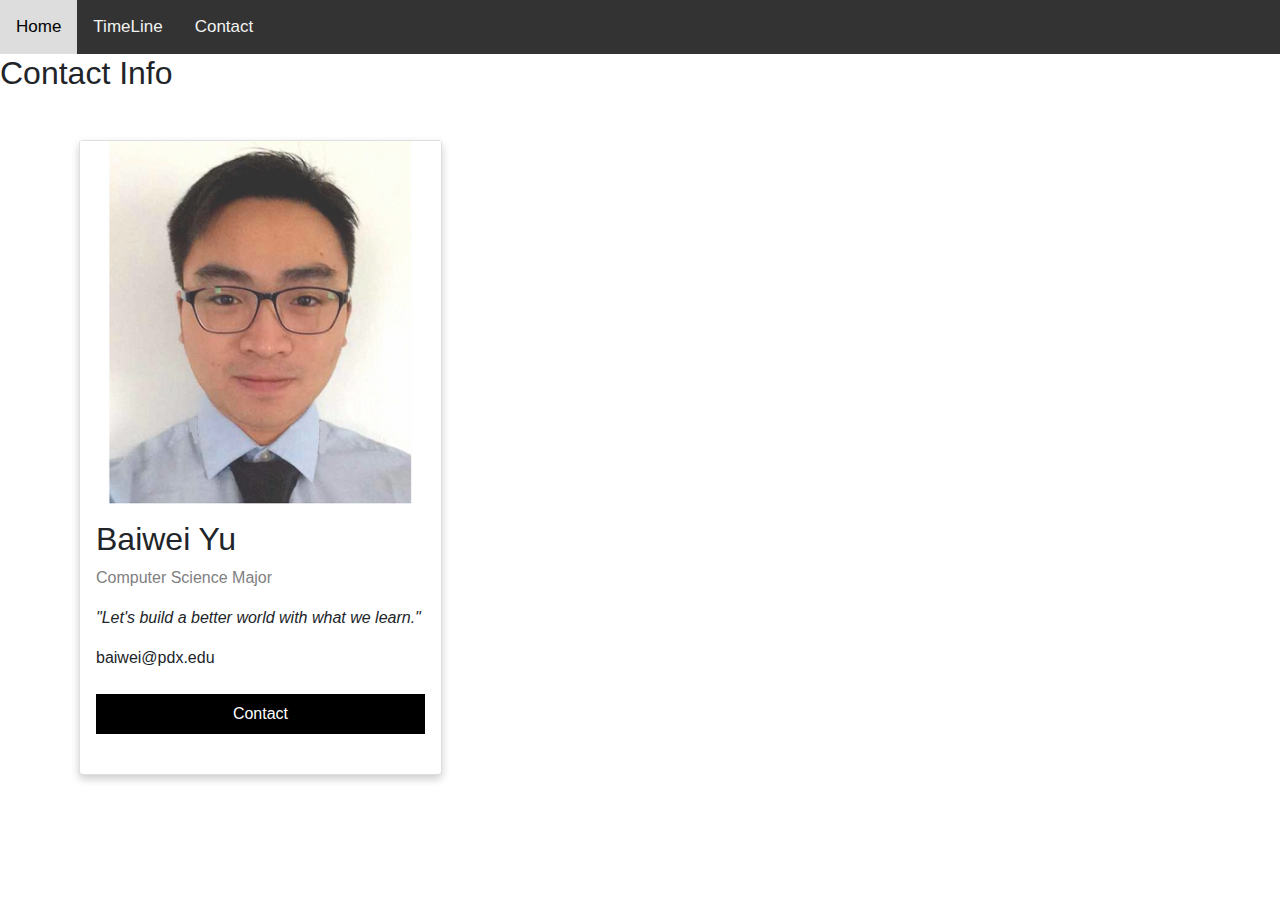
==== contact.html @ b8a7a3ba "try re-push" ====
<!DOCTYPE html>
<html lang="en">
	<head>
		<meta http-equiv="Content-Type" content="text/html; charset=UTF-8" />

		<meta name="viewport" content="width=device-width, initial-scale=1, user-scalable=0" />

		<script type="text/javascript" src="https://cdnjs.cloudflare.com/ajax/libs/jquery/3.3.1/jquery.min.js"></script>

		<link rel="stylesheet" type="text/css" href="https://cdnjs.cloudflare.com/ajax/libs/twitter-bootstrap/4.0.0/css/bootstrap.min.css" />
		<script type="text/javascript" src="https://cdnjs.cloudflare.com/ajax/libs/twitter-bootstrap/4.0.0/js/bootstrap.min.js"></script>
    	<link href="css/index.style.css" rel="stylesheet" type = "text/css">
    	<link href="css/contact.style.css" rel="stylesheet" type = "text/css">
	</head>
	<body>
	    <div class="topnav">
	      <a href="index.html">Home</a>
	      <a href="timeline.html">TimeLine</a>
	      <a href="contact.html">Contact</a>
	    </div

		<main role ="main">
			<h2>Contact Info</h2>
			<!--p>Resize the browser window to see the effect.</p-->
			<br>

	      	<div class="container">
				<div class="row">
				  <div class="column">
				    <div class="card">
				      <img src="images/selfie.jpg" alt="Jane" style="width:100%">
				      <div class="container">
				        <h2>Baiwei Yu</h2>
				        <p class="title">Computer Science Major</p>
				        <p><I>"Let's build a better world with what we learn."</I></p>
				        <p>baiwei@pdx.edu</p>
				        <p><button class="button" onclick="document.getElementById('id01').style.display='block'">Contact</button></p>
				      </div>
				    </div>
				  </div>

				    <!--div class="column">
				      <div class="card">
				        <img src="images/monster.jpg" alt="Jane" style="width:100%">
				        <div class="container">
				          <h2>My friend</h2>
				          <p class="title">CEO & Founder</p>
				          <p>Some text that describes me lorem ipsum ipsum lorem.</p>
				          <p>example@example.com</p>
				          <p><button class="button">Contact</button></p>
				        </div>
				      </div>
				    </div-->
				</div>
			</div>

			<div id="id01" class="modal">
			  <form class="modal-content" action="/action_page.php">
			    <div class="imgcontainer">
			      <span onclick="document.getElementById('id01').style.display='none'" class="close" title="Close Modal">&times;</span>
			      <img src="images/selfie.jpg" alt="Avatar" class="avatar">
			    </div>

			    <div class="container">
			    	<label for="uname"><b>Name</b><span class="asterisk">*</span></label>
			    	<input type="text" name="uname">

			    	<label for="email"><b>Email</b><span class="asterisk">*</span></label>
			    	<input type="text" name="email">

			    	<label for="message"><b>Message</b><span class="asterisk">*</span></label>
			    	<br>
        			<textarea type="text" name="message" rows="3" style = "width:100%"></textarea>
			        
			    	<button type="submit">Send</button>
			    </div>

			    <div class="container" style="background-color:#f1f1f1">
			    	<button type="button" onclick="document.getElementById('id01').style.display='none'" class="cancelbtn">Cancel</button>
			    </div>
			  </form>
			</div>

			<script>
				// Get the modal
				var modal = document.getElementById('id01');

				// When the user clicks anywhere outside of the modal, close it
				window.onclick = function(event) {
				    if (event.target == modal) {
				        modal.style.display = "none";
				    }
				}
			</script>

		</main>	
	</body>
</html>
---- css/index.style.css ----
body {margin:0;}

.topnav {
  overflow: hidden;
  background-color: #333;
}

.topnav a {
  float: left;
  color: #f2f2f2;
  text-align: center;
  padding: 14px 16px;
  text-decoration: none;
  font-size: 17px;
}

.topnav a:hover {
  background-color: #ddd;
  color: black;
}

.topnav-right{
  text-align: right;
}

.main {
	padding:16px;
	margin-top:30px;
	height:1500px;
}

.mySlides {
	display:none;
}

#myBtn {
  display: none;
  position: fixed;
  bottom: 20px;
  right: 30px;
  z-index: 99;
  font-size: 18px;
  border: none;
  outline: none;
  background-color: red;
  color: white;
  cursor: pointer;
  padding: 15px;
  border-radius: 4px;
}

#myBtn:hover {
  background-color: #555;
}

body, html {
    height: 100%;
    margin: 0;
}

.hero-text {
  text-align: center;
  position: absolute;
  top: 32%;
  left: 50%;
  transform: translate(-50%, -50%);
  color: black;
}

.hero-text button {
  border: none;
  outline: 0;
  display: inline-block;
  padding: 10px 25px;
  color: black;
  background-color: #ddd;
  text-align: center;
  cursor: pointer;
}

.hero-text button:hover {
  background-color: #555;
  color: white;
}

.about-one span,.about-bottom-one span{
  background:url(../images/about-sprit.png) no-repeat;
  width:51px;
  height:50px;
  display:block;
  transition:0.5s all;
  -webkit-transition:0.5s all;
  -moz-transition:0.5s all;
  -o-transition:0.5s all;
  -ms-transition:0.5s all;
  margin: 0 auto;
}
.about-one span.one{
  background-position:0px 0px;
}
.about-one span.two{
  background-position:-51px 0px;
}
.about-one span.tre{
  background-position:-102px 0px;
}
.about-one span.one:hover{
  background-position:0px -50px;
}
.about-one span.two:hover{
  background-position:-51px -50px;
}
.about-one span.tre:hover{
  background-position:-102px -50px;
}

.about-one  {
  text-align: center;
}

.about-one h4{
  color:#4c505d;
  font-size:1.5em;
  margin: 20px 0px 16px 0px;
  font-weight:400;
}
.about-one p{
  position: center;
  color:#4c505d;
  font-size:15px;
  font-weight:300;
  width:90%;
  margin:0 auto;
}

.overlay {
  position: absolute;
  top: 0;
  bottom: 0;
  left: 0;
  right: 0;
  height: 100%;
  width: 100%;
  opacity: 0;
  transition: .5s ease;
  background-color: #008CBA;
}

.container:hover .overlay {
  opacity: 1;
}

/* The grid: Four equal columns that floats next to each other */
.column {
    float: left;
    width: 25%;
    padding: 10px;
}

/* Style the images inside the grid */
.column img {
    opacity: 0.8; 
    cursor: pointer; 
}

.column img:hover {
    opacity: 1;
}

/* Clear floats after the columns */
.row:after {
    content: "";
    display: table;
    clear: both;
}


/* Expanding image text */
#imgtext {
    position: absolute;
    bottom: 15px;
    left: 15px;
    color: white;
    font-size: 20px;
}

/* Closable button inside the expanded image */
.closebtn {
    position: absolute;
    top: 1020px;
    right: 145px;
    color: white
    font-size: 150px;
    cursor: pointer;
}
---- css/contact.style.css ----
body {margin:0;}

html {
  box-sizing: border-box;
}

*, *:before, *:after {
  box-sizing: inherit;
}

.column {
  float: left;
  width: 33.3%;
  margin-bottom: 16px;
  padding: 0 8px;
}

@media screen and (max-width: 650px) {
  .column {
    width: 100%;
    display: block;
  }
}

.card {
  box-shadow: 0 4px 8px 0 rgba(0, 0, 0, 0.2);
}

.container {
  padding: 0 16px;
}

.container::after, .row::after {
  content: "";
  clear: both;
  display: table;
}

.title {
  color: grey;
}

.button {
  border: none;
  outline: 0;
  display: inline-block;
  padding: 8px;
  color: white;
  background-color: #000;
  text-align: center;
  cursor: pointer;
  width: 100%;
}

.button:hover {
  background-color: #555;
}

.asterisk {
  color:red;
}

/* Full-width input fields */
input[type=text], input[type=password] {
    width: 100%;
    padding: 12px 20px;
    margin: 8px 0;
    display: inline-block;
    border: 1px solid #ccc;
    box-sizing: border-box;
}

/* Set a style for all buttons */
button {
    background-color: #4CAF50;
    color: white;
    padding: 14px 20px;
    margin: 8px 0;
    border: none;
    cursor: pointer;
    width: 100%;
}

button:hover {
    opacity: 0.8;
}

/* Extra styles for the cancel button */
.cancelbtn {
    width: auto;
    padding: 10px 18px;
    background-color: #f44336;
}

/* Center the image and position the close button */
.imgcontainer {
    text-align: center;
    margin: 24px 0 12px 0;
    position: relative;
}

img.avatar {
    width: 40%;
    border-radius: 50%;
}

.container {
    padding: 16px;
}

span.psw {
    float: right;
    padding-top: 16px;
}

/* The Modal (background) */
.modal {
    display: none; /* Hidden by default */
    position: fixed; /* Stay in place */
    z-index: 1; /* Sit on top */
    left: 0;
    top: 0;
    width: 100%; /* Full width */
    height: 100%; /* Full height */
    overflow: auto; /* Enable scroll if needed */
    background-color: rgb(0,0,0); /* Fallback color */
    background-color: rgba(0,0,0,0.4); /* Black w/ opacity */
    padding-top: 60px;
}

/* Modal Content/Box */
.modal-content {
    background-color: #fefefe;
    margin: 5% auto 15% auto; /* 5% from the top, 15% from the bottom and centered */
    border: 1px solid #888;
    width: 80%; /* Could be more or less, depending on screen size */
}

/* The Close Button (x) */
.close {
    position: absolute;
    right: 25px;
    top: 0;
    color: #000;
    font-size: 35px;
    font-weight: bold;
}

.close:hover,
.close:focus {
    color: red;
    cursor: pointer;
}

/* Change styles for span and cancel button on extra small screens */
@media screen and (max-width: 300px) {
    span.psw {
       display: block;
       float: none;
    }
    .cancelbtn {
       width: 100%;
    }
}
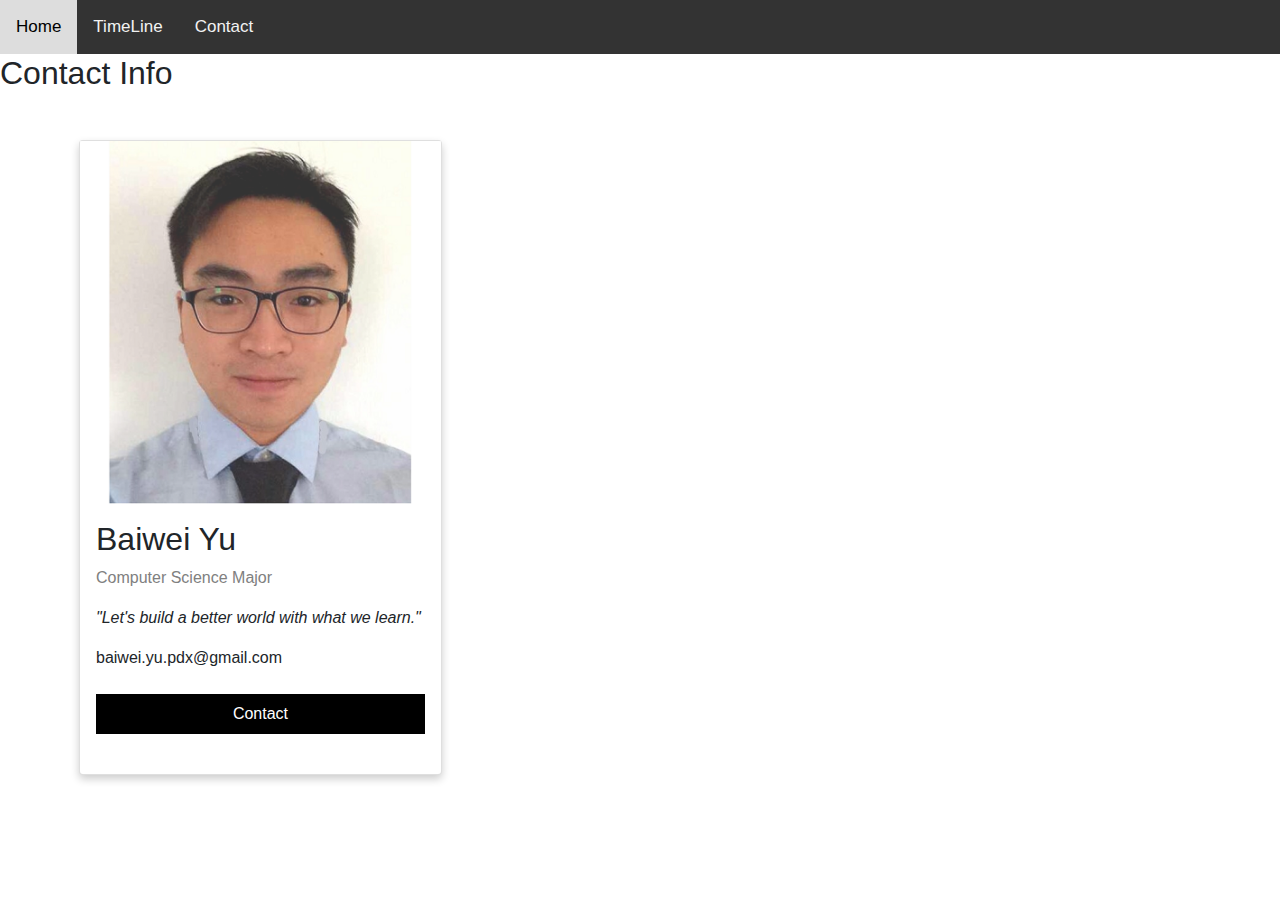
==== commit ebdb052b: "update text info" ====
--- a/contact.html
+++ b/contact.html
@@ -33,7 +33,7 @@
 				        <h2>Baiwei Yu</h2>
 				        <p class="title">Computer Science Major</p>
 				        <p><I>"Let's build a better world with what we learn."</I></p>
-				        <p>baiwei@pdx.edu</p>
+				        <p>baiwei.yu.pdx@gmail.com</p>
 				        <p><button class="button" onclick="document.getElementById('id01').style.display='block'">Contact</button></p>
 				      </div>
 				    </div>
